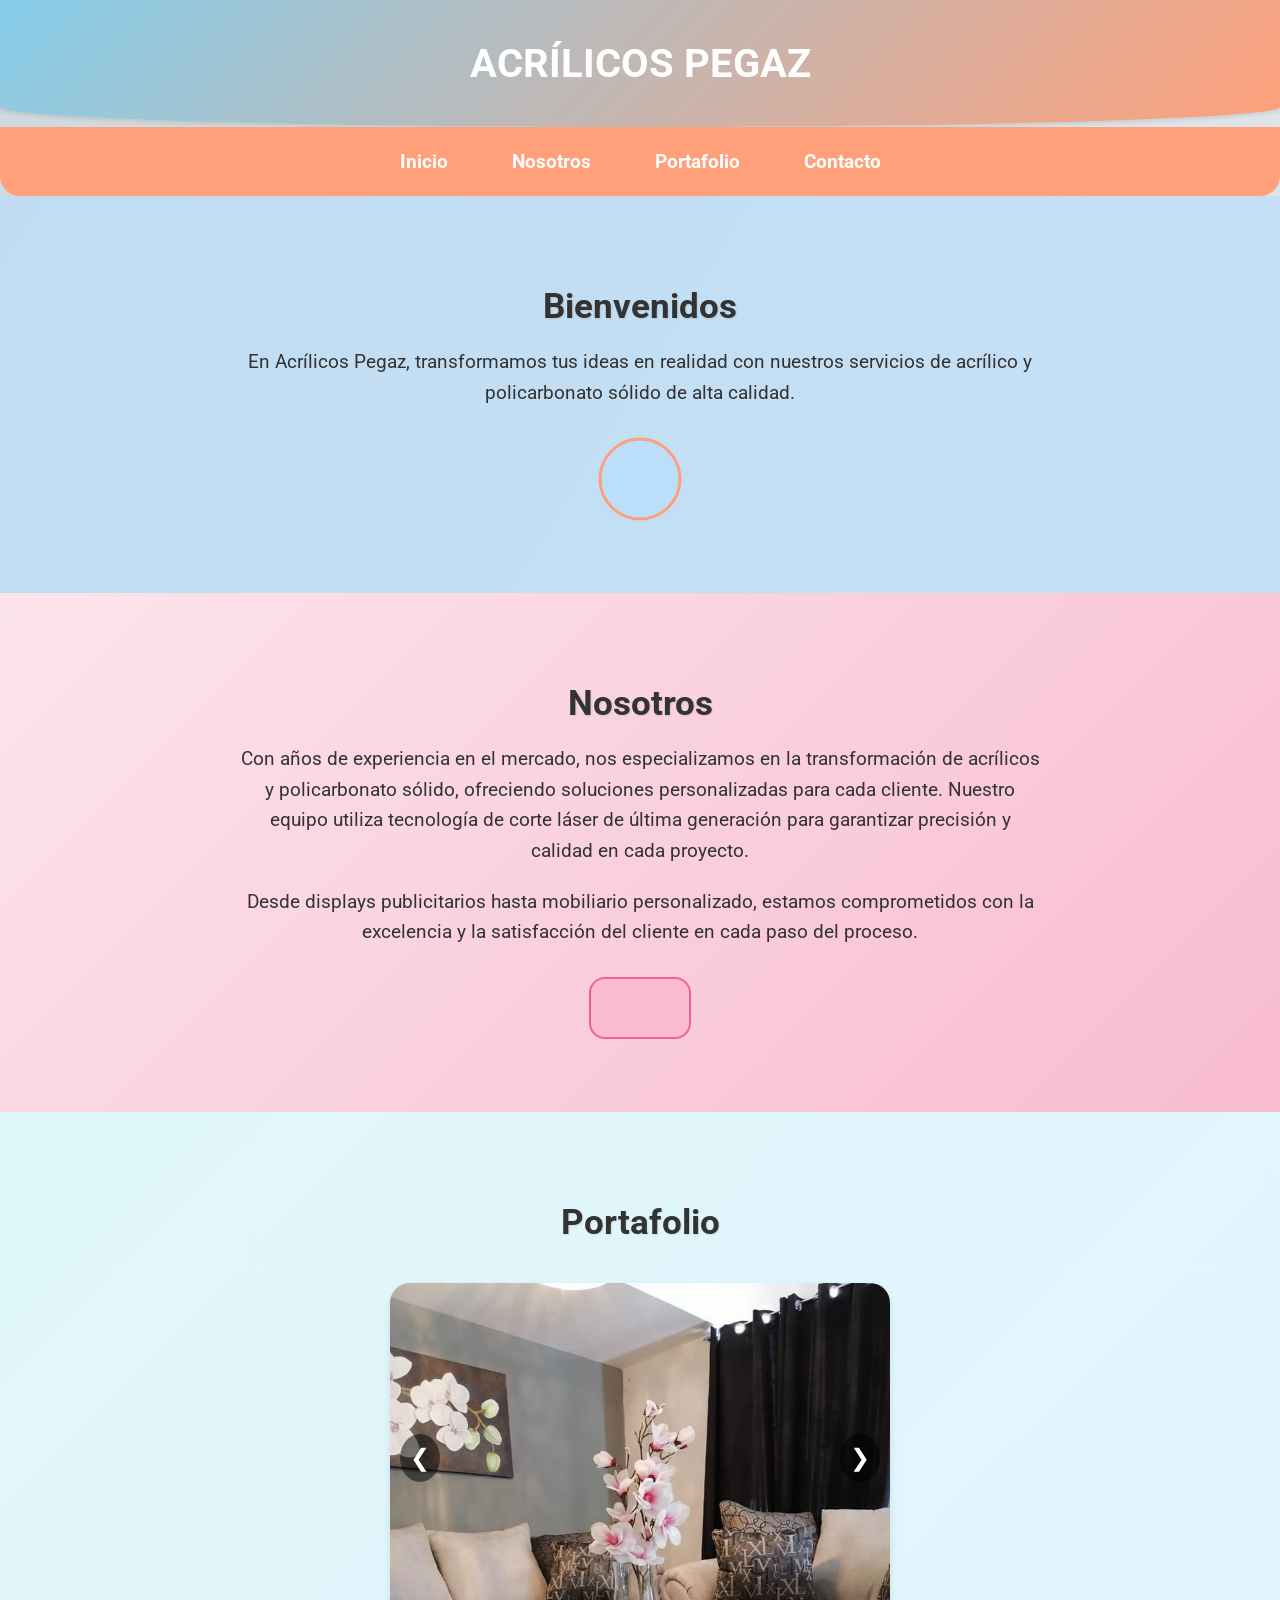
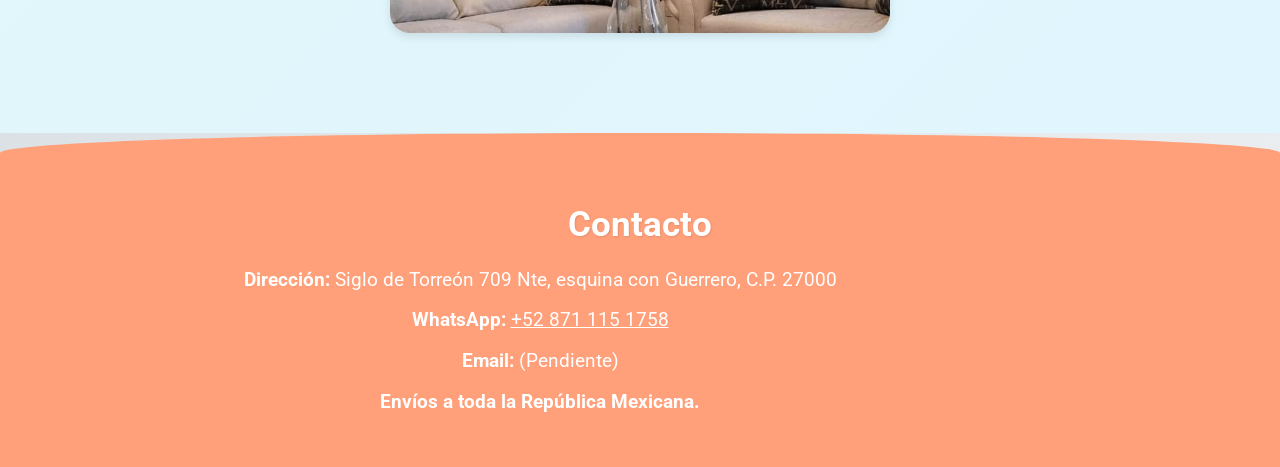
==== index.html @ e383fb86 "index.html" ====
<!DOCTYPE html>
<html lang="es">
<head>
  <meta charset="UTF-8">
  <meta name="viewport" content="width=device-width, initial-scale=1.0">
  <title>Acrílicos Pegaz</title>
  <!-- Google Fonts -->
  <link href="https://fonts.googleapis.com/css2?family=Roboto:wght@400;700&display=swap" rel="stylesheet">
  <style>
    /* Global Styles */
    body {
      font-family: 'Roboto', sans-serif;
      margin: 0;
      padding: 0;
      background: linear-gradient(to bottom right, #cfd8dc, #eceff1);
      color: #333;
    }
    
    .container {
      max-width: 1000px;
      margin: 0 auto;
      padding: 0 20px;
    }
    
    header {
      background: linear-gradient(135deg, #87CEEB, #FFA07A);
      color: #fff;
      text-align: center;
      padding: 40px 20px;
      font-size: 2.5em;
      font-weight: bold;
      text-transform: uppercase;
      border-bottom-left-radius: 50% 20px;
      border-bottom-right-radius: 50% 20px;
      box-shadow: 0 2px 4px rgba(0,0,0,0.1);
    }
    
    nav {
      display: flex;
      justify-content: center;
      background: #FFA07A;
      padding: 15px;
      border-bottom-left-radius: 20px;
      border-bottom-right-radius: 20px;
    }
    
    nav a {
      margin: 0 20px;
      text-decoration: none;
      color: #fff;
      font-size: 1.2em;
      font-weight: bold;
      padding: 8px 12px;
      border-radius: 5px;
      transition: color 0.3s, background-color 0.3s, transform 0.3s;
    }
    
    nav a:hover {
      color: #333;
      background-color: rgba(255,255,255,0.3);
      transform: scale(1.05);
    }
    
    /* Secciones y animaciones de scroll */
    section {
      position: relative;
      padding: 60px 20px;
      text-align: center;
      overflow: hidden;
    }
    
    section h2 {
      font-size: 2.2em;
      margin-bottom: 20px;
      text-shadow: 1px 1px 2px rgba(0,0,0,0.1);
    }
    
    section p {
      font-size: 1.2em;
      line-height: 1.6;
      margin: 0 auto 20px;
      max-width: 800px;
    }
    
    /* Scroll Animation Classes */
    .hidden-section {
      opacity: 0;
      transform: translateY(20px);
    }
    
    .visible-section {
      opacity: 1;
      transform: translateY(0);
      transition: opacity 0.6s ease-out, transform 0.6s ease-out;
    }
    
    /* Parallax effect en la sección Inicio */
    #inicio {
      background: url('parallax-bg.jpg') no-repeat center center;
      background-attachment: fixed;
      background-size: cover;
    }
    
    #inicio::before {
      content: "";
      position: absolute;
      top: 0;
      left: 0;
      right: 0;
      bottom: 0;
      background: rgba(187,222,251,0.7);
      z-index: 0;
    }
    
    #inicio .container {
      position: relative;
      z-index: 1;
    }
    
    /* Fondo para Nosotros */
    #nosotros {
      background: linear-gradient(135deg, #fce4ec, #f8bbd0);
    }
    
    /* Fondo para Portafolio */
    #portafolio {
      background: linear-gradient(135deg, #e0f7fa, #e1f5fe);
    }
    
    /* Carousel Styles */
    .carousel-container {
      position: relative;
      width: 80%;
      max-width: 500px;
      height: 350px;
      margin: 40px auto;
      overflow: hidden;
      border-radius: 20px;
      box-shadow: 0 4px 8px rgba(0, 0, 0, 0.1);
    }
    
    .carousel-slide {
      display: flex;
      transition: transform 0.5s ease-in-out;
    }
    
    .carousel-slide img {
      width: 100%;
      flex: 0 0 100%;
      height: 100%;
      object-fit: contain; /* Se cambia de 'cover' a 'contain' para ver la imagen completa */
      cursor: pointer;
    }
    
    .carousel-btn {
      position: absolute;
      top: 50%;
      transform: translateY(-50%);
      background-color: rgba(0, 0, 0, 0.5);
      color: #fff;
      border: none;
      padding: 10px;
      cursor: pointer;
      border-radius: 50%;
      font-size: 1.5em;
      transition: background-color 0.3s, transform 0.3s;
      z-index: 2;
    }
    
    .carousel-btn.prev {
      left: 10px;
    }
    
    .carousel-btn.next {
      right: 10px;
    }
    
    .carousel-btn:hover {
      background-color: rgba(0, 0, 0, 0.7);
      transform: translateY(-50%) scale(1.1);
    }
    
    /* Contacto */
    .contact-info {
      background: #FFA07A;
      color: #fff;
      padding: 40px 20px;
      border-top-left-radius: 50% 20px;
      border-top-right-radius: 50% 20px;
    }
    
    .contact-info p {
      font-size: 1.2em;
      margin: 10px 0;
    }
    
    .contact-info a {
      color: #fff;
      text-decoration: underline;
    }
    
    /* Modal para imagen ampliada */
    .modal {
      display: none;
      position: fixed;
      z-index: 1000;
      left: 0;
      top: 0;
      width: 100%;
      height: 100%;
      overflow: auto;
      background-color: rgba(0,0,0,0.8);
      align-items: center;
      justify-content: center;
    }
    
    .modal-content {
      max-width: 90%;
      max-height: 90%;
      box-shadow: 0 4px 8px rgba(0,0,0,0.5);
    }
    
    .modal-close {
      position: absolute;
      top: 30px;
      right: 30px;
      color: #fff;
      font-size: 2em;
      cursor: pointer;
    }
    
    /* Responsive */
    @media (max-width: 768px) {
      header {
        font-size: 2em;
        padding: 30px 10px;
      }
      
      nav a {
        font-size: 1em;
        margin: 0 10px;
      }
      
      section h2 {
        font-size: 1.8em;
      }
      
      section p {
        font-size: 1em;
      }
      
      .carousel-container {
        width: 95%;
        height: 300px;
      }
      
      .carousel-btn {
        font-size: 1.2em;
        padding: 8px;
      }
    }
  </style>
</head>
<body>
  <header>
    Acrílicos Pegaz
  </header>
  <nav>
    <a href="#inicio">Inicio</a>
    <a href="#nosotros">Nosotros</a>
    <a href="#portafolio">Portafolio</a>
    <a href="#contacto">Contacto</a>
  </nav>
  
  <section id="inicio" class="hidden-section">
    <div class="container">
      <h2>Bienvenidos</h2>
      <p>En Acrílicos Pegaz, transformamos tus ideas en realidad con nuestros servicios de acrílico y policarbonato sólido de alta calidad.</p>
      <!-- Figura decorativa -->
      <svg width="100" height="100">
        <circle cx="50" cy="50" r="40" stroke="#FFA07A" stroke-width="3" fill="#bbdefb" />
      </svg>
    </div>
  </section>
  
  <section id="nosotros" class="hidden-section">
    <div class="container">
      <h2>Nosotros</h2>
      <p>Con años de experiencia en el mercado, nos especializamos en la transformación de acrílicos y policarbonato sólido, ofreciendo soluciones personalizadas para cada cliente. Nuestro equipo utiliza tecnología de corte láser de última generación para garantizar precisión y calidad en cada proyecto.</p>
      <p>Desde displays publicitarios hasta mobiliario personalizado, estamos comprometidos con la excelencia y la satisfacción del cliente en cada paso del proceso.</p>
      <!-- Figura decorativa -->
      <svg width="120" height="80">
        <rect x="10" y="10" width="100" height="60" rx="15" ry="15" fill="#f8bbd0" stroke="#f06292" stroke-width="2" />
      </svg>
    </div>
  </section>
  
  <section id="portafolio" class="hidden-section">
    <div class="container">
      <h2>Portafolio</h2>
      <div class="carousel-container">
        <div class="carousel-slide">
          <img src="producto1.jpg" alt="Producto 1">
          <img src="producto2.jpg" alt="Producto 2">
          <img src="producto3.jpg" alt="Producto 3">
          <img src="producto4.jpg" alt="Producto 4">
          <img src="producto5.jpg" alt="Producto 5">
          <img src="producto6.jpg" alt="Producto 6">
          <img src="producto7.jpg" alt="Producto 7">
          <img src="producto8.jpg" alt="Producto 8">
          <img src="producto9.jpg" alt="Producto 9">
          <img src="producto10.jpg" alt="Producto 10">
          <img src="producto11.jpg" alt="Producto 11">
        </div>
        <button class="carousel-btn prev" onclick="moveSlide(-1)">&#10094;</button>
        <button class="carousel-btn next" onclick="moveSlide(1)">&#10095;</button>
      </div>
    </div>
  </section>
  
  <!-- Sección de Contacto modificada para mostrarse de inmediato -->
  <section id="contacto" class="contact-info visible-section">
    <div class="container">
      <h2>Contacto</h2>
      <p><strong>Dirección:</strong> Siglo de Torreón 709 Nte, esquina con Guerrero, C.P. 27000</p>
      <p><strong>WhatsApp:</strong> <a href="https://wa.me/528711151758" target="_blank">+52 871 115 1758</a></p>
      <p><strong>Email:</strong> (Pendiente)</p>
      <p><strong>Envíos a toda la República Mexicana.</strong></p>
    </div>
  </section>
  
  <!-- Modal para imagen ampliada -->
  <div id="imageModal" class="modal">
    <span class="modal-close" onclick="closeModal()">&times;</span>
    <img class="modal-content" id="modalImg" src="" alt="">
  </div>
  
  <script>
    /* Carousel functionality */
    let slideIndex = 0;
    const slidesContainer = document.querySelector('.carousel-slide');
    const slides = document.querySelectorAll('.carousel-slide img');
    const totalSlides = slides.length;
    
    function moveSlide(step) {
      slideIndex = (slideIndex + step + totalSlides) % totalSlides;
      slidesContainer.style.transform = `translateX(-${slideIndex * 100}%)`;
    }
    
    /* Modal functionality para ampliar imágenes */
    const modal = document.getElementById('imageModal');
    const modalImg = document.getElementById('modalImg');
    
    slides.forEach(img => {
      img.addEventListener('click', () => {
        modal.style.display = 'flex';
        modalImg.src = img.src;
        modalImg.alt = img.alt;
      });
    });
    
    function closeModal() {
      modal.style.display = 'none';
    }
    
    /* Scroll animations usando IntersectionObserver */
    const sections = document.querySelectorAll('section');
    const observer = new IntersectionObserver(entries => {
      entries.forEach(entry => {
        if(entry.isIntersecting) {
          entry.target.classList.add('visible-section');
          entry.target.classList.remove('hidden-section');
        }
      });
    }, { threshold: 0.2 });
    
    sections.forEach(section => {
      observer.observe(section);
    });
  </script>
</body>
</html>
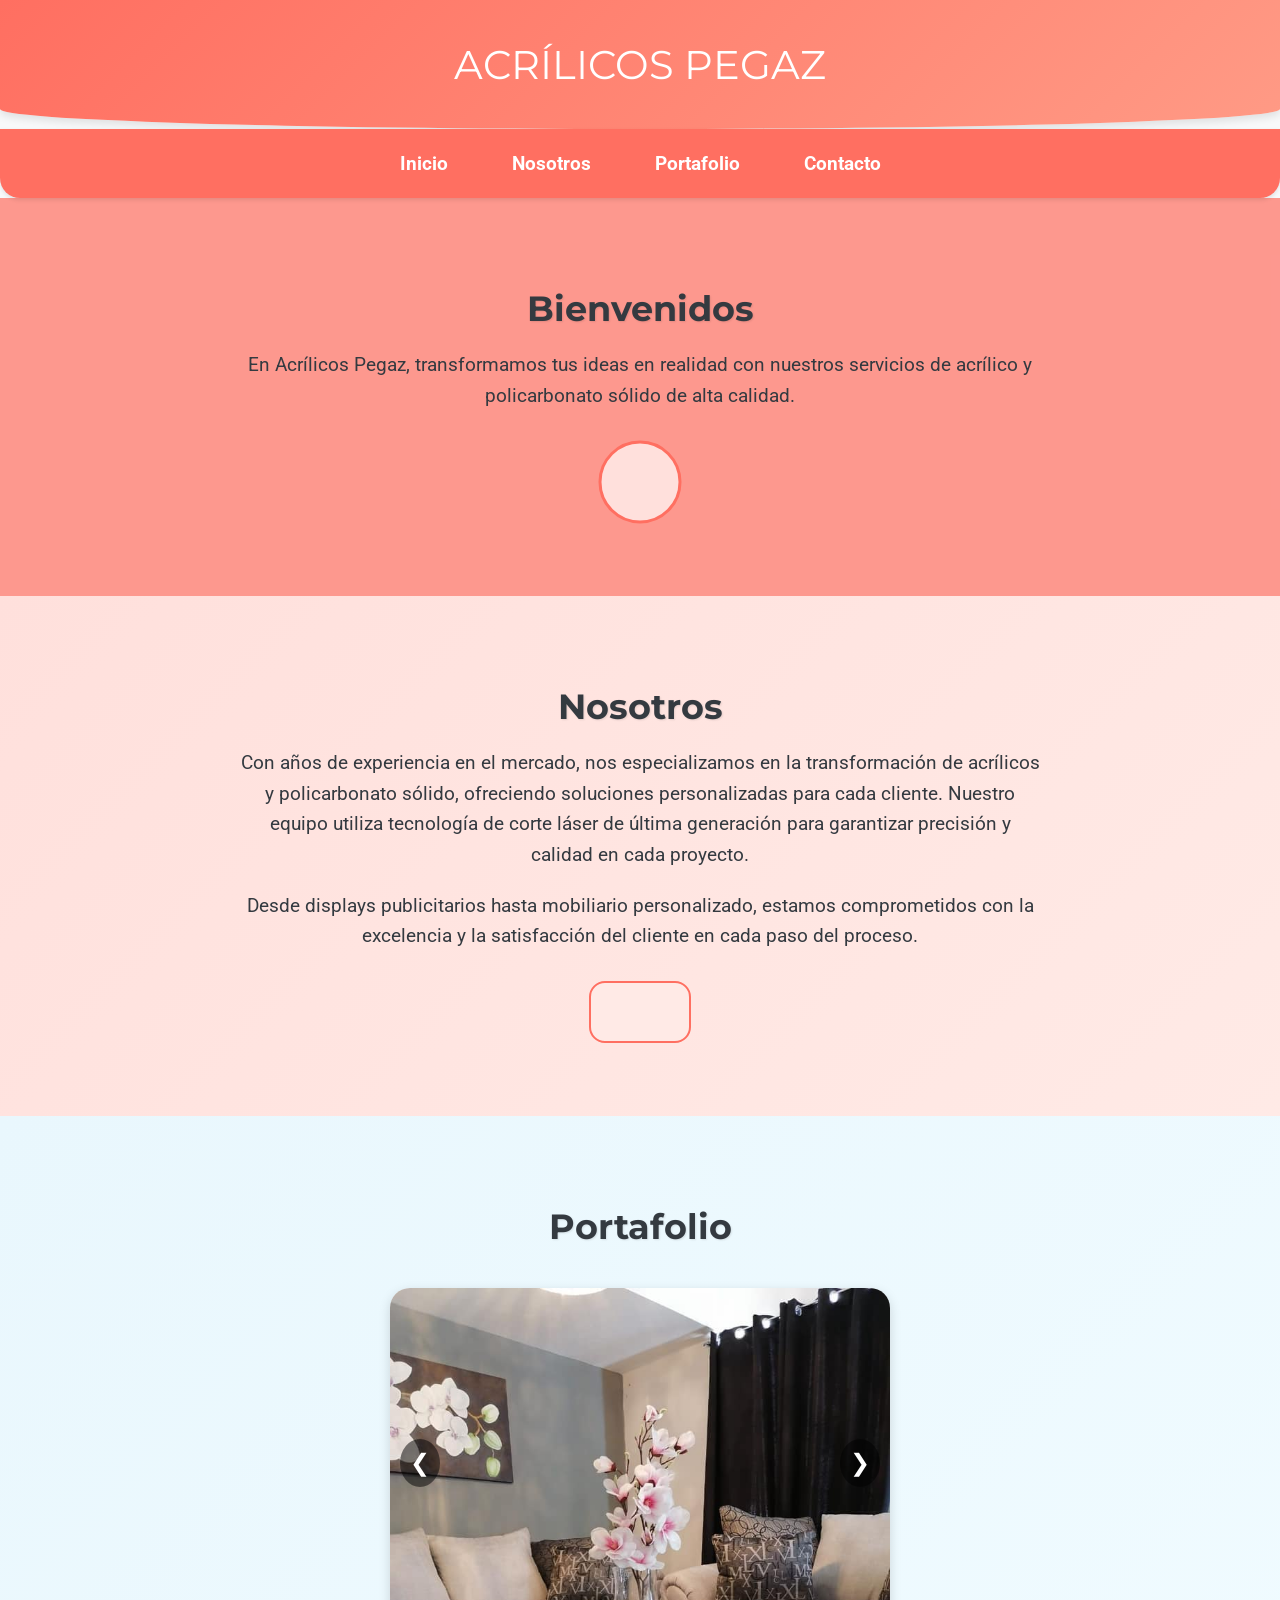
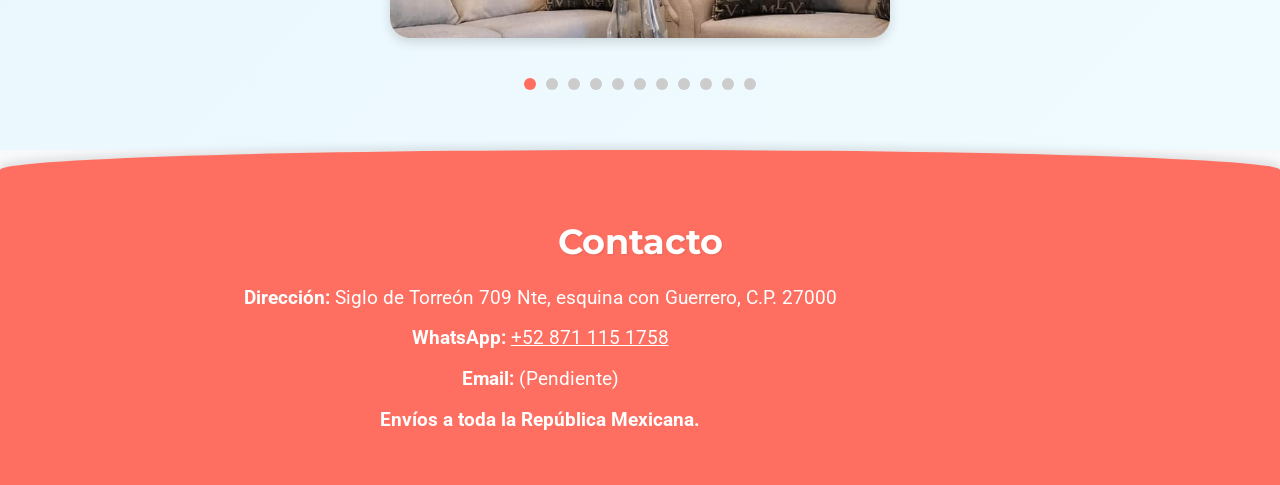
==== commit babe02bb: "index.html" ====
--- a/index.html
+++ b/index.html
@@ -5,15 +5,20 @@
   <meta name="viewport" content="width=device-width, initial-scale=1.0">
   <title>Acrílicos Pegaz</title>
   <!-- Google Fonts -->
-  <link href="https://fonts.googleapis.com/css2?family=Roboto:wght@400;700&display=swap" rel="stylesheet">
+  <link href="https://fonts.googleapis.com/css2?family=Montserrat:wght@700&family=Roboto:wght@400;700&display=swap" rel="stylesheet">
   <style>
-    /* Global Styles */
+    /* Paleta de Colores:
+       - Fondo: #f8f9fa
+       - Primario (textos y acentos): #343a40
+       - Secundario: #6c757d
+       - Acento: #ff6f61 */
     body {
       font-family: 'Roboto', sans-serif;
       margin: 0;
       padding: 0;
-      background: linear-gradient(to bottom right, #cfd8dc, #eceff1);
-      color: #333;
+      background: #f8f9fa;
+      color: #343a40;
+      transition: background 0.3s ease;
     }
     
     .container {
@@ -23,25 +28,34 @@
     }
     
     header {
-      background: linear-gradient(135deg, #87CEEB, #FFA07A);
+      background: linear-gradient(135deg, #ff6f61, #ff9a85);
       color: #fff;
       text-align: center;
       padding: 40px 20px;
+      font-family: 'Montserrat', sans-serif;
       font-size: 2.5em;
-      font-weight: bold;
       text-transform: uppercase;
       border-bottom-left-radius: 50% 20px;
       border-bottom-right-radius: 50% 20px;
-      box-shadow: 0 2px 4px rgba(0,0,0,0.1);
+      box-shadow: 0 4px 8px rgba(0,0,0,0.1);
+      transition: box-shadow 0.3s ease;
+    }
+    
+    header:hover {
+      box-shadow: 0 6px 12px rgba(0,0,0,0.15);
     }
     
     nav {
+      position: sticky;
+      top: 0;
+      z-index: 100;
       display: flex;
       justify-content: center;
-      background: #FFA07A;
+      background: #ff6f61;
       padding: 15px;
       border-bottom-left-radius: 20px;
       border-bottom-right-radius: 20px;
+      box-shadow: 0 2px 4px rgba(0,0,0,0.1);
     }
     
     nav a {
@@ -52,12 +66,11 @@
       font-weight: bold;
       padding: 8px 12px;
       border-radius: 5px;
-      transition: color 0.3s, background-color 0.3s, transform 0.3s;
+      transition: background-color 0.3s, transform 0.3s;
     }
     
     nav a:hover {
-      color: #333;
-      background-color: rgba(255,255,255,0.3);
+      background-color: rgba(255, 255, 255, 0.3);
       transform: scale(1.05);
     }
     
@@ -70,6 +83,7 @@
     }
     
     section h2 {
+      font-family: 'Montserrat', sans-serif;
       font-size: 2.2em;
       margin-bottom: 20px;
       text-shadow: 1px 1px 2px rgba(0,0,0,0.1);
@@ -82,7 +96,7 @@
       max-width: 800px;
     }
     
-    /* Scroll Animation Classes */
+    /* Animación de scroll */
     .hidden-section {
       opacity: 0;
       transform: translateY(20px);
@@ -94,11 +108,12 @@
       transition: opacity 0.6s ease-out, transform 0.6s ease-out;
     }
     
-    /* Parallax effect en la sección Inicio */
+    /* Parallax en la sección Inicio */
     #inicio {
       background: url('parallax-bg.jpg') no-repeat center center;
       background-attachment: fixed;
       background-size: cover;
+      position: relative;
     }
     
     #inicio::before {
@@ -108,7 +123,7 @@
       left: 0;
       right: 0;
       bottom: 0;
-      background: rgba(187,222,251,0.7);
+      background: rgba(255,111,97,0.7);
       z-index: 0;
     }
     
@@ -119,12 +134,12 @@
     
     /* Fondo para Nosotros */
     #nosotros {
-      background: linear-gradient(135deg, #fce4ec, #f8bbd0);
+      background: linear-gradient(135deg, #ffe0dc, #ffeae6);
     }
     
     /* Fondo para Portafolio */
     #portafolio {
-      background: linear-gradient(135deg, #e0f7fa, #e1f5fe);
+      background: linear-gradient(135deg, #e9f7fd, #f0fbff);
     }
     
     /* Carousel Styles */
@@ -136,7 +151,8 @@
       margin: 40px auto;
       overflow: hidden;
       border-radius: 20px;
-      box-shadow: 0 4px 8px rgba(0, 0, 0, 0.1);
+      box-shadow: 0 4px 12px rgba(0,0,0,0.15);
+      background: #fff;
     }
     
     .carousel-slide {
@@ -148,8 +164,13 @@
       width: 100%;
       flex: 0 0 100%;
       height: 100%;
-      object-fit: contain; /* Se cambia de 'cover' a 'contain' para ver la imagen completa */
+      object-fit: contain;
       cursor: pointer;
+      transition: transform 0.3s ease;
+    }
+    
+    .carousel-slide img:hover {
+      transform: scale(1.03);
     }
     
     .carousel-btn {
@@ -180,13 +201,36 @@
       transform: translateY(-50%) scale(1.1);
     }
     
+    /* Indicadores del carrusel */
+    .carousel-indicators {
+      display: flex;
+      justify-content: center;
+      margin-top: 10px;
+    }
+    
+    .carousel-indicators span {
+      display: inline-block;
+      width: 12px;
+      height: 12px;
+      margin: 0 5px;
+      background-color: #ccc;
+      border-radius: 50%;
+      cursor: pointer;
+      transition: background-color 0.3s;
+    }
+    
+    .carousel-indicators span.active {
+      background-color: #ff6f61;
+    }
+    
     /* Contacto */
     .contact-info {
-      background: #FFA07A;
+      background: #ff6f61;
       color: #fff;
       padding: 40px 20px;
       border-top-left-radius: 50% 20px;
       border-top-right-radius: 50% 20px;
+      box-shadow: 0 -4px 8px rgba(0,0,0,0.1);
     }
     
     .contact-info p {
@@ -199,7 +243,7 @@
       text-decoration: underline;
     }
     
-    /* Modal para imagen ampliada */
+    /* Modal con efecto */
     .modal {
       display: none;
       position: fixed;
@@ -212,12 +256,25 @@
       background-color: rgba(0,0,0,0.8);
       align-items: center;
       justify-content: center;
+      opacity: 0;
+      transition: opacity 0.3s ease;
+    }
+    
+    .modal.show {
+      display: flex;
+      opacity: 1;
     }
     
     .modal-content {
       max-width: 90%;
       max-height: 90%;
-      box-shadow: 0 4px 8px rgba(0,0,0,0.5);
+      box-shadow: 0 4px 12px rgba(0,0,0,0.5);
+      transition: transform 0.3s ease;
+      transform: scale(0.95);
+    }
+    
+    .modal.show .modal-content {
+      transform: scale(1);
     }
     
     .modal-close {
@@ -278,7 +335,7 @@
       <p>En Acrílicos Pegaz, transformamos tus ideas en realidad con nuestros servicios de acrílico y policarbonato sólido de alta calidad.</p>
       <!-- Figura decorativa -->
       <svg width="100" height="100">
-        <circle cx="50" cy="50" r="40" stroke="#FFA07A" stroke-width="3" fill="#bbdefb" />
+        <circle cx="50" cy="50" r="40" stroke="#ff6f61" stroke-width="3" fill="#ffe0dc" />
       </svg>
     </div>
   </section>
@@ -290,7 +347,7 @@
       <p>Desde displays publicitarios hasta mobiliario personalizado, estamos comprometidos con la excelencia y la satisfacción del cliente en cada paso del proceso.</p>
       <!-- Figura decorativa -->
       <svg width="120" height="80">
-        <rect x="10" y="10" width="100" height="60" rx="15" ry="15" fill="#f8bbd0" stroke="#f06292" stroke-width="2" />
+        <rect x="10" y="10" width="100" height="60" rx="15" ry="15" fill="#ffeae6" stroke="#ff6f61" stroke-width="2" />
       </svg>
     </div>
   </section>
@@ -315,10 +372,13 @@
         <button class="carousel-btn prev" onclick="moveSlide(-1)">&#10094;</button>
         <button class="carousel-btn next" onclick="moveSlide(1)">&#10095;</button>
       </div>
+      <!-- Indicadores del carrusel -->
+      <div class="carousel-indicators">
+        <!-- Se generarán dinámicamente -->
+      </div>
     </div>
   </section>
   
-  <!-- Sección de Contacto modificada para mostrarse de inmediato -->
   <section id="contacto" class="contact-info visible-section">
     <div class="container">
       <h2>Contacto</h2>
@@ -329,7 +389,7 @@
     </div>
   </section>
   
-  <!-- Modal para imagen ampliada -->
+  <!-- Modal con efecto para imagen ampliada -->
   <div id="imageModal" class="modal">
     <span class="modal-close" onclick="closeModal()">&times;</span>
     <img class="modal-content" id="modalImg" src="" alt="">
@@ -341,27 +401,63 @@
     const slidesContainer = document.querySelector('.carousel-slide');
     const slides = document.querySelectorAll('.carousel-slide img');
     const totalSlides = slides.length;
+    const indicatorsContainer = document.querySelector('.carousel-indicators');
+    
+    // Genera indicadores según el número de imágenes
+    for (let i = 0; i < totalSlides; i++) {
+      const dot = document.createElement('span');
+      dot.addEventListener('click', () => goToSlide(i));
+      indicatorsContainer.appendChild(dot);
+    }
+    
+    const dots = document.querySelectorAll('.carousel-indicators span');
+    
+    function updateIndicators() {
+      dots.forEach((dot, index) => {
+        dot.classList.toggle('active', index === slideIndex);
+      });
+    }
     
     function moveSlide(step) {
       slideIndex = (slideIndex + step + totalSlides) % totalSlides;
       slidesContainer.style.transform = `translateX(-${slideIndex * 100}%)`;
-    }
-    
-    /* Modal functionality para ampliar imágenes */
+      updateIndicators();
+    }
+    
+    function goToSlide(index) {
+      slideIndex = index;
+      slidesContainer.style.transform = `translateX(-${slideIndex * 100}%)`;
+      updateIndicators();
+    }
+    
+    updateIndicators();
+    
+    /* Modal functionality para ampliar imágenes con efecto */
     const modal = document.getElementById('imageModal');
     const modalImg = document.getElementById('modalImg');
     
     slides.forEach(img => {
       img.addEventListener('click', () => {
-        modal.style.display = 'flex';
         modalImg.src = img.src;
         modalImg.alt = img.alt;
+        modal.classList.add('show');
       });
     });
     
     function closeModal() {
-      modal.style.display = 'none';
-    }
+      modal.classList.remove('show');
+      // Opcional: esperar la transición para ocultar completamente
+      setTimeout(() => {
+        modal.style.display = 'none';
+      }, 300);
+    }
+    
+    // Para reiniciar display cuando se muestre el modal
+    modal.addEventListener('transitionstart', () => {
+      if(modal.classList.contains('show')){
+        modal.style.display = 'flex';
+      }
+    });
     
     /* Scroll animations usando IntersectionObserver */
     const sections = document.querySelectorAll('section');
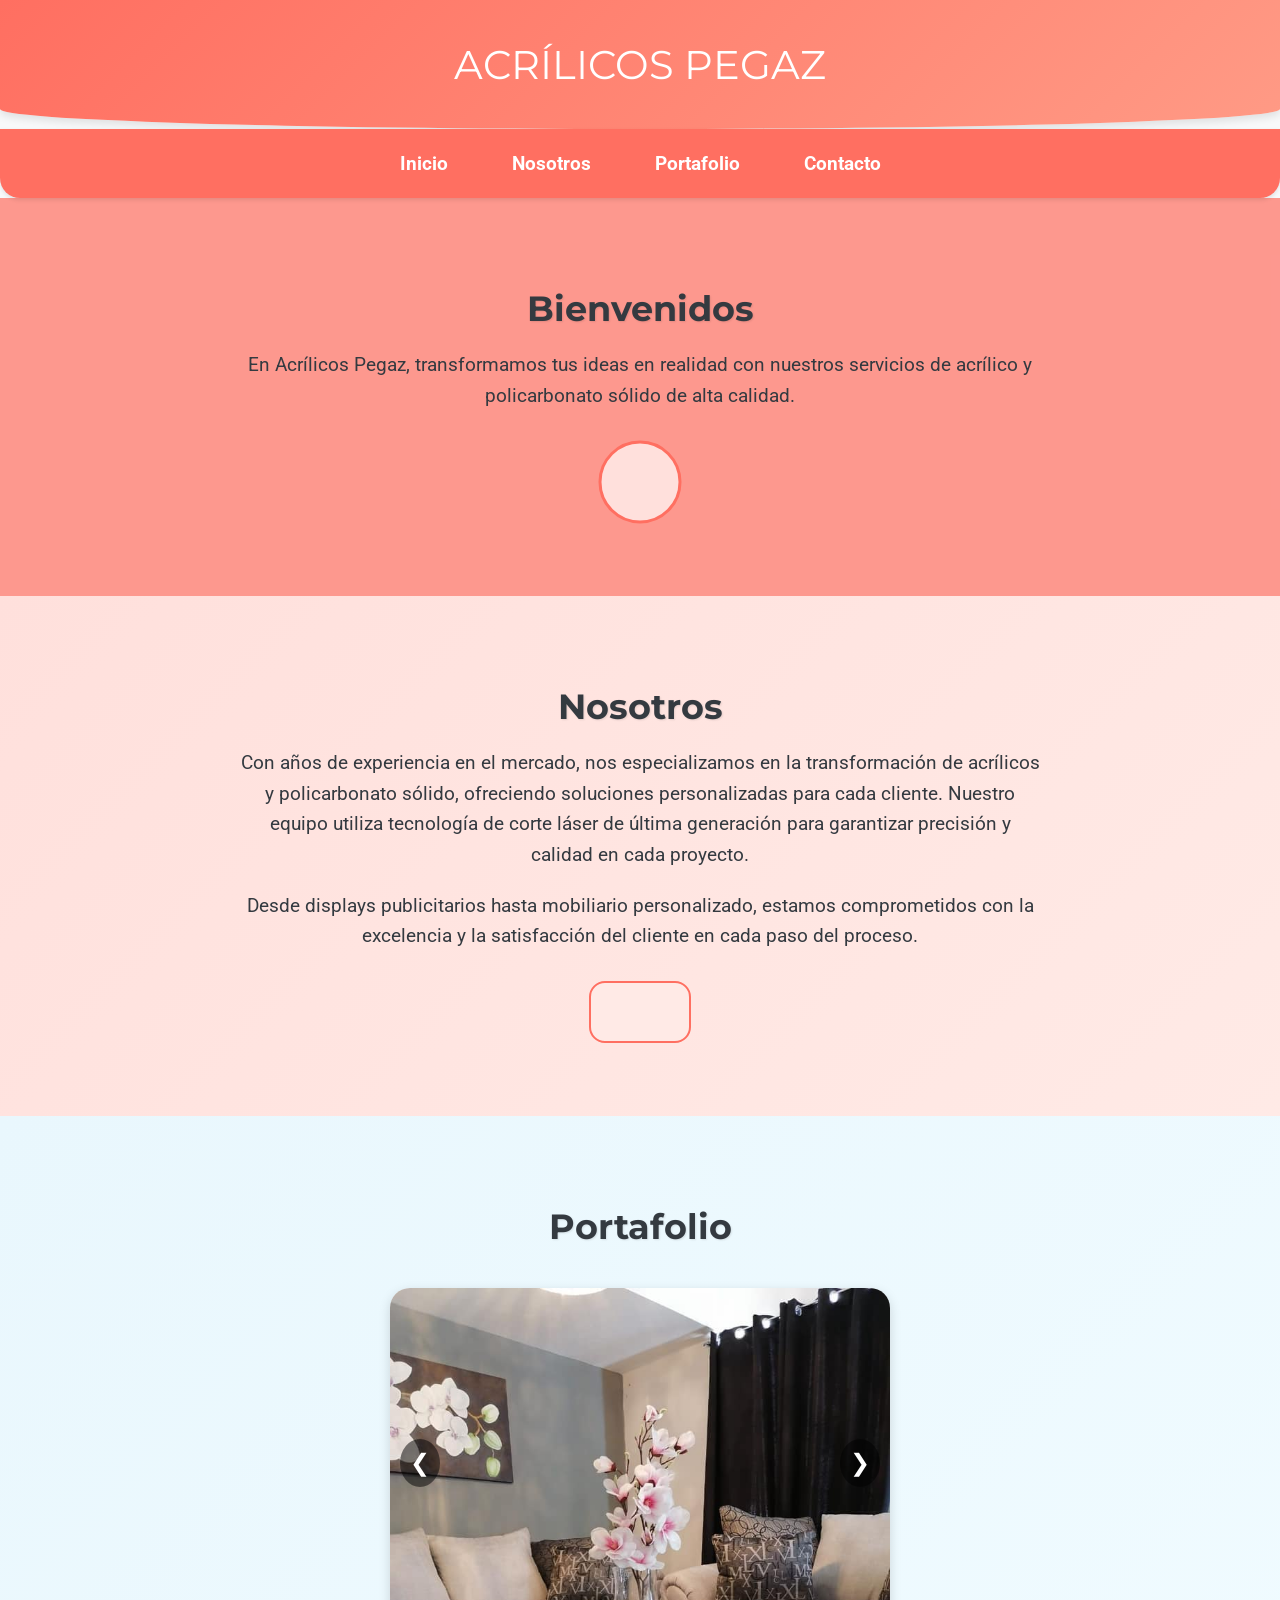
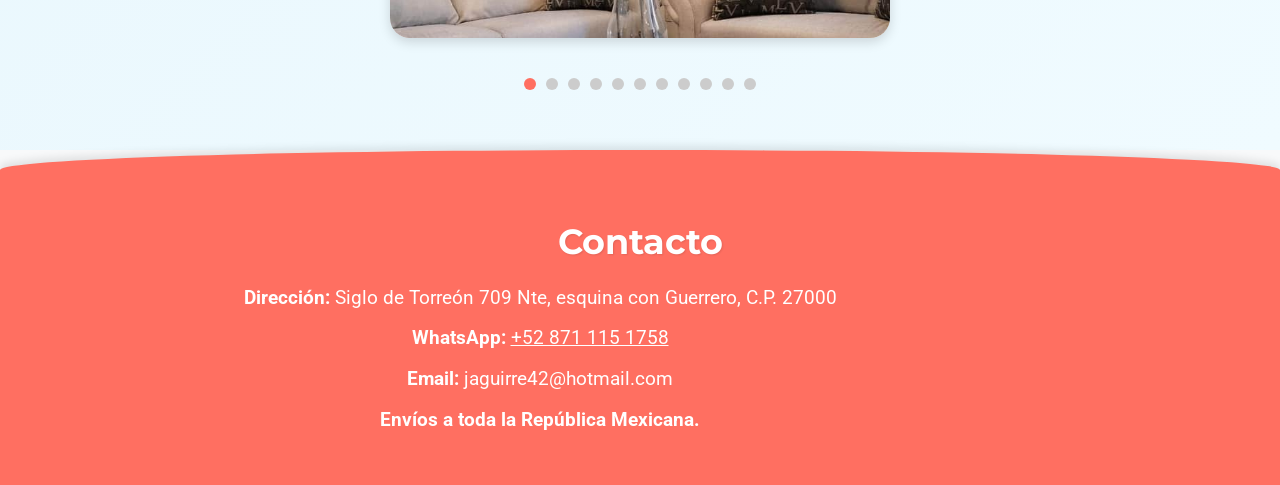
==== commit 80f1ecac: "index.html" ====
--- a/index.html
+++ b/index.html
@@ -384,7 +384,7 @@
       <h2>Contacto</h2>
       <p><strong>Dirección:</strong> Siglo de Torreón 709 Nte, esquina con Guerrero, C.P. 27000</p>
       <p><strong>WhatsApp:</strong> <a href="https://wa.me/528711151758" target="_blank">+52 871 115 1758</a></p>
-      <p><strong>Email:</strong> (Pendiente)</p>
+      <p><strong>Email:</strong> jaguirre42@hotmail.com</p>
       <p><strong>Envíos a toda la República Mexicana.</strong></p>
     </div>
   </section>
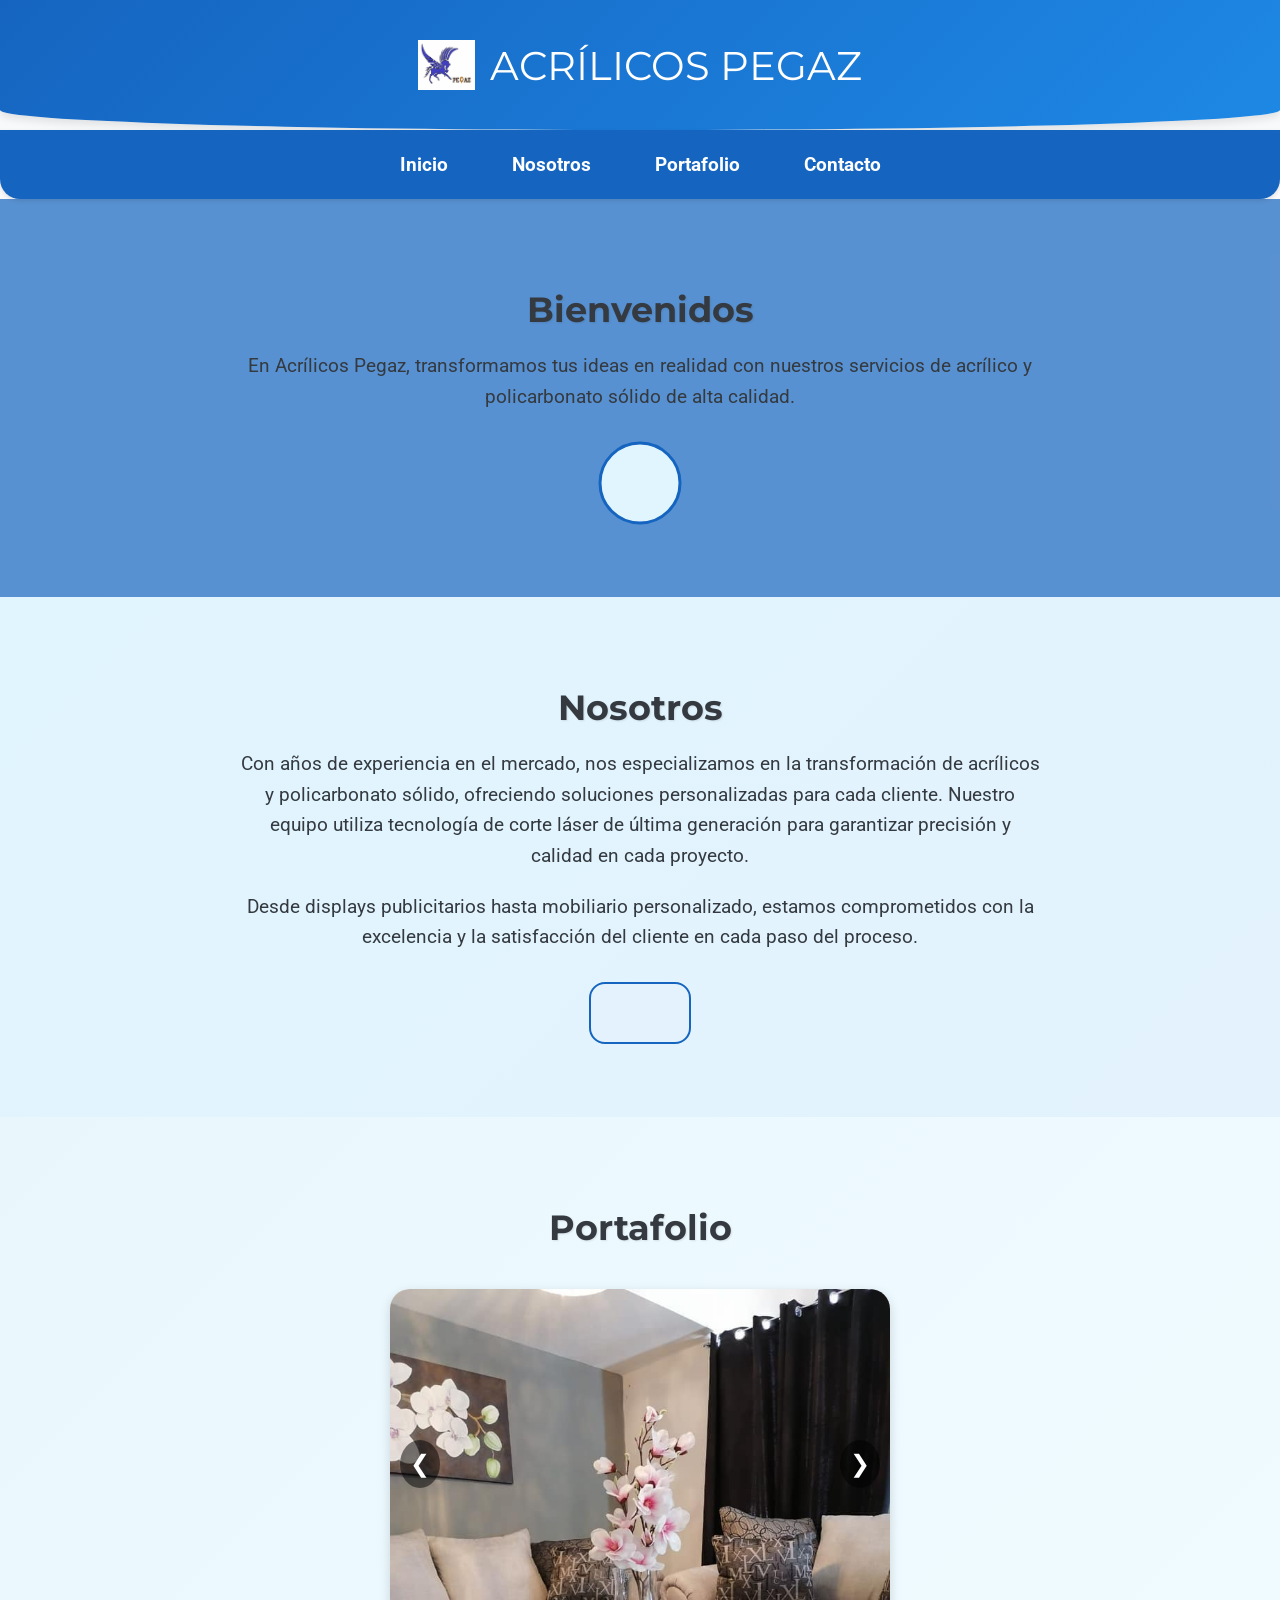
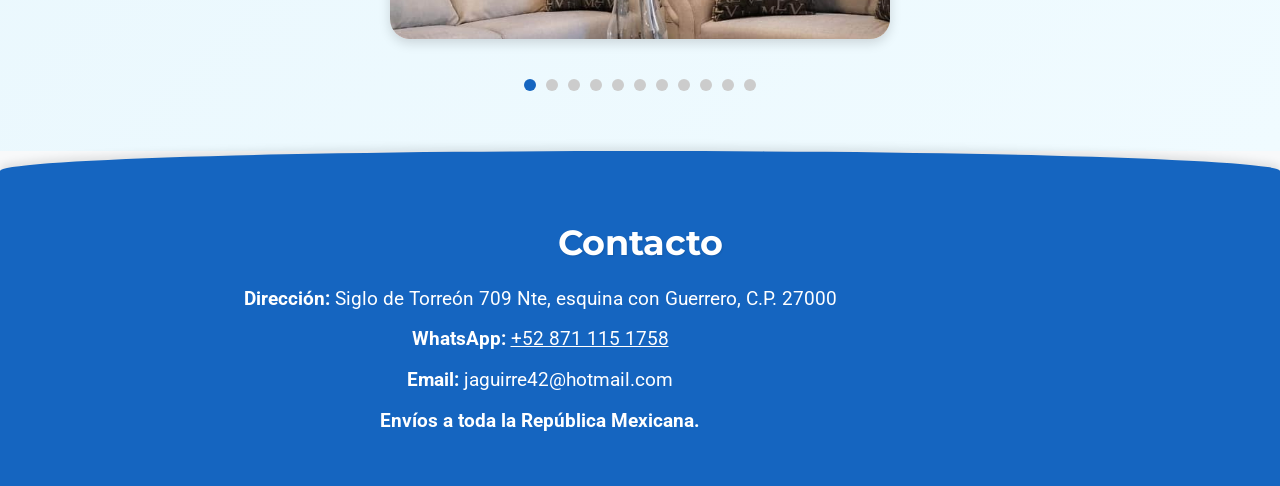
==== commit 05c69bb1: "index.html" ====
--- a/index.html
+++ b/index.html
@@ -7,11 +7,11 @@
   <!-- Google Fonts -->
   <link href="https://fonts.googleapis.com/css2?family=Montserrat:wght@700&family=Roboto:wght@400;700&display=swap" rel="stylesheet">
   <style>
-    /* Paleta de Colores:
+    /* Paleta de Colores (Tonos azules):
        - Fondo: #f8f9fa
        - Primario (textos y acentos): #343a40
        - Secundario: #6c757d
-       - Acento: #ff6f61 */
+       - Acento: Tonos de azul */
     body {
       font-family: 'Roboto', sans-serif;
       margin: 0;
@@ -28,7 +28,10 @@
     }
     
     header {
-      background: linear-gradient(135deg, #ff6f61, #ff9a85);
+      display: flex;
+      align-items: center;
+      justify-content: center;
+      background: linear-gradient(135deg, #1565c0, #1e88e5);
       color: #fff;
       text-align: center;
       padding: 40px 20px;
@@ -45,13 +48,18 @@
       box-shadow: 0 6px 12px rgba(0,0,0,0.15);
     }
     
+    header img {
+      height: 50px;
+      margin-right: 15px;
+    }
+    
     nav {
       position: sticky;
       top: 0;
       z-index: 100;
       display: flex;
       justify-content: center;
-      background: #ff6f61;
+      background: #1565c0;
       padding: 15px;
       border-bottom-left-radius: 20px;
       border-bottom-right-radius: 20px;
@@ -123,7 +131,7 @@
       left: 0;
       right: 0;
       bottom: 0;
-      background: rgba(255,111,97,0.7);
+      background: rgba(21,101,192,0.7);
       z-index: 0;
     }
     
@@ -134,7 +142,7 @@
     
     /* Fondo para Nosotros */
     #nosotros {
-      background: linear-gradient(135deg, #ffe0dc, #ffeae6);
+      background: linear-gradient(135deg, #e1f5fe, #e3f2fd);
     }
     
     /* Fondo para Portafolio */
@@ -220,12 +228,12 @@
     }
     
     .carousel-indicators span.active {
-      background-color: #ff6f61;
+      background-color: #1565c0;
     }
     
     /* Contacto */
     .contact-info {
-      background: #ff6f61;
+      background: #1565c0;
       color: #fff;
       padding: 40px 20px;
       border-top-left-radius: 50% 20px;
@@ -243,7 +251,7 @@
       text-decoration: underline;
     }
     
-    /* Modal con efecto */
+    /* Modal con efecto para imagen ampliada */
     .modal {
       display: none;
       position: fixed;
@@ -320,6 +328,7 @@
 </head>
 <body>
   <header>
+    <img src="logotipo.png" alt="Logotipo Acrílicos Pegaz">
     Acrílicos Pegaz
   </header>
   <nav>
@@ -335,7 +344,7 @@
       <p>En Acrílicos Pegaz, transformamos tus ideas en realidad con nuestros servicios de acrílico y policarbonato sólido de alta calidad.</p>
       <!-- Figura decorativa -->
       <svg width="100" height="100">
-        <circle cx="50" cy="50" r="40" stroke="#ff6f61" stroke-width="3" fill="#ffe0dc" />
+        <circle cx="50" cy="50" r="40" stroke="#1565c0" stroke-width="3" fill="#e1f5fe" />
       </svg>
     </div>
   </section>
@@ -347,7 +356,7 @@
       <p>Desde displays publicitarios hasta mobiliario personalizado, estamos comprometidos con la excelencia y la satisfacción del cliente en cada paso del proceso.</p>
       <!-- Figura decorativa -->
       <svg width="120" height="80">
-        <rect x="10" y="10" width="100" height="60" rx="15" ry="15" fill="#ffeae6" stroke="#ff6f61" stroke-width="2" />
+        <rect x="10" y="10" width="100" height="60" rx="15" ry="15" fill="#e3f2fd" stroke="#1565c0" stroke-width="2" />
       </svg>
     </div>
   </section>
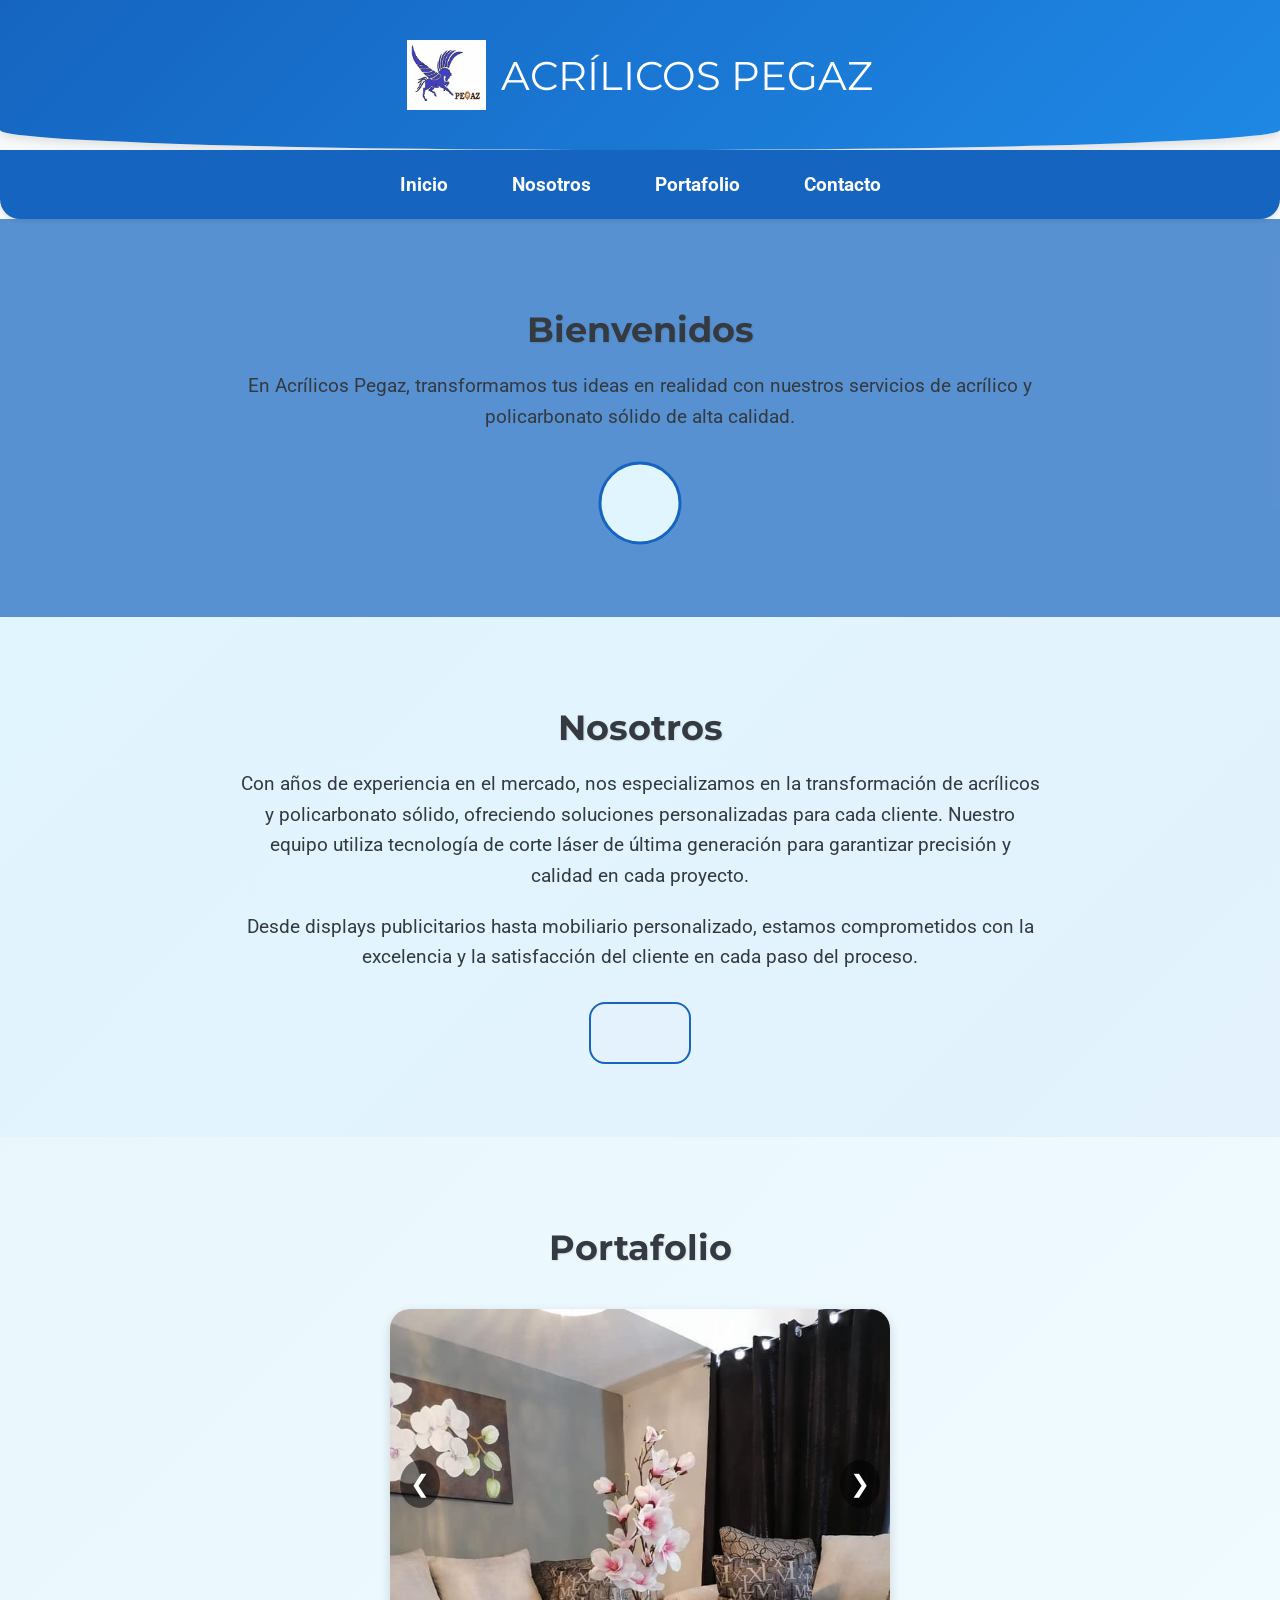
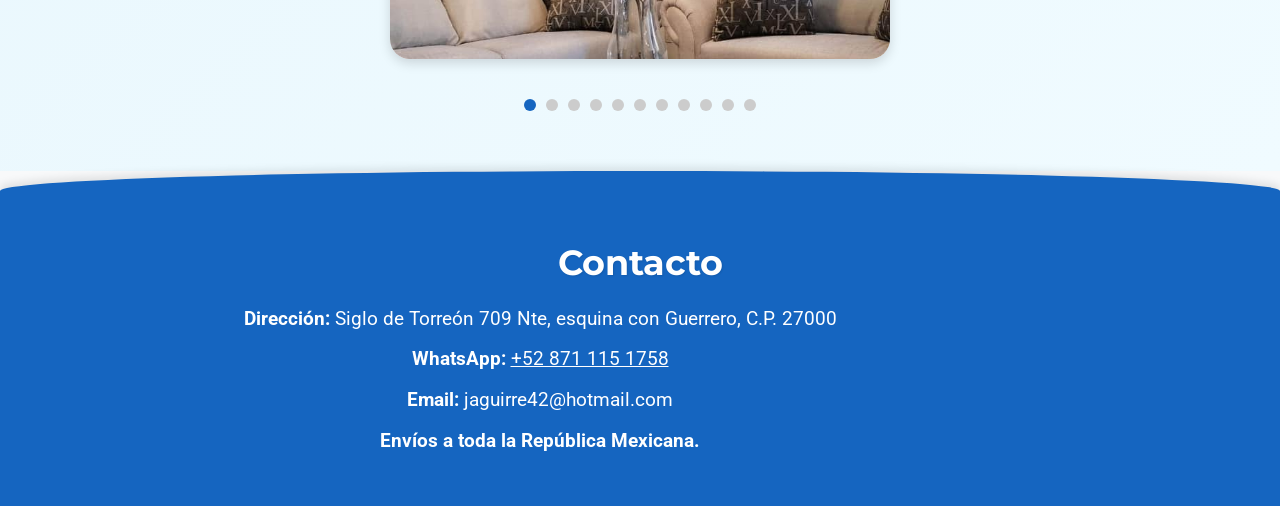
==== commit a892028f: "index.html" ====
--- a/index.html
+++ b/index.html
@@ -49,7 +49,7 @@
     }
     
     header img {
-      height: 50px;
+      height: 70px; /* Logotipo más grande */
       margin-right: 15px;
     }
     
@@ -169,6 +169,7 @@
     }
     
     .carousel-slide img {
+      display: block; /* Para evitar espacios extra en inline-block */
       width: 100%;
       flex: 0 0 100%;
       height: 100%;
@@ -178,7 +179,7 @@
     }
     
     .carousel-slide img:hover {
-      transform: scale(1.03);
+      transform: scale(1.05); /* Zoom ajustado para todas las imágenes */
     }
     
     .carousel-btn {
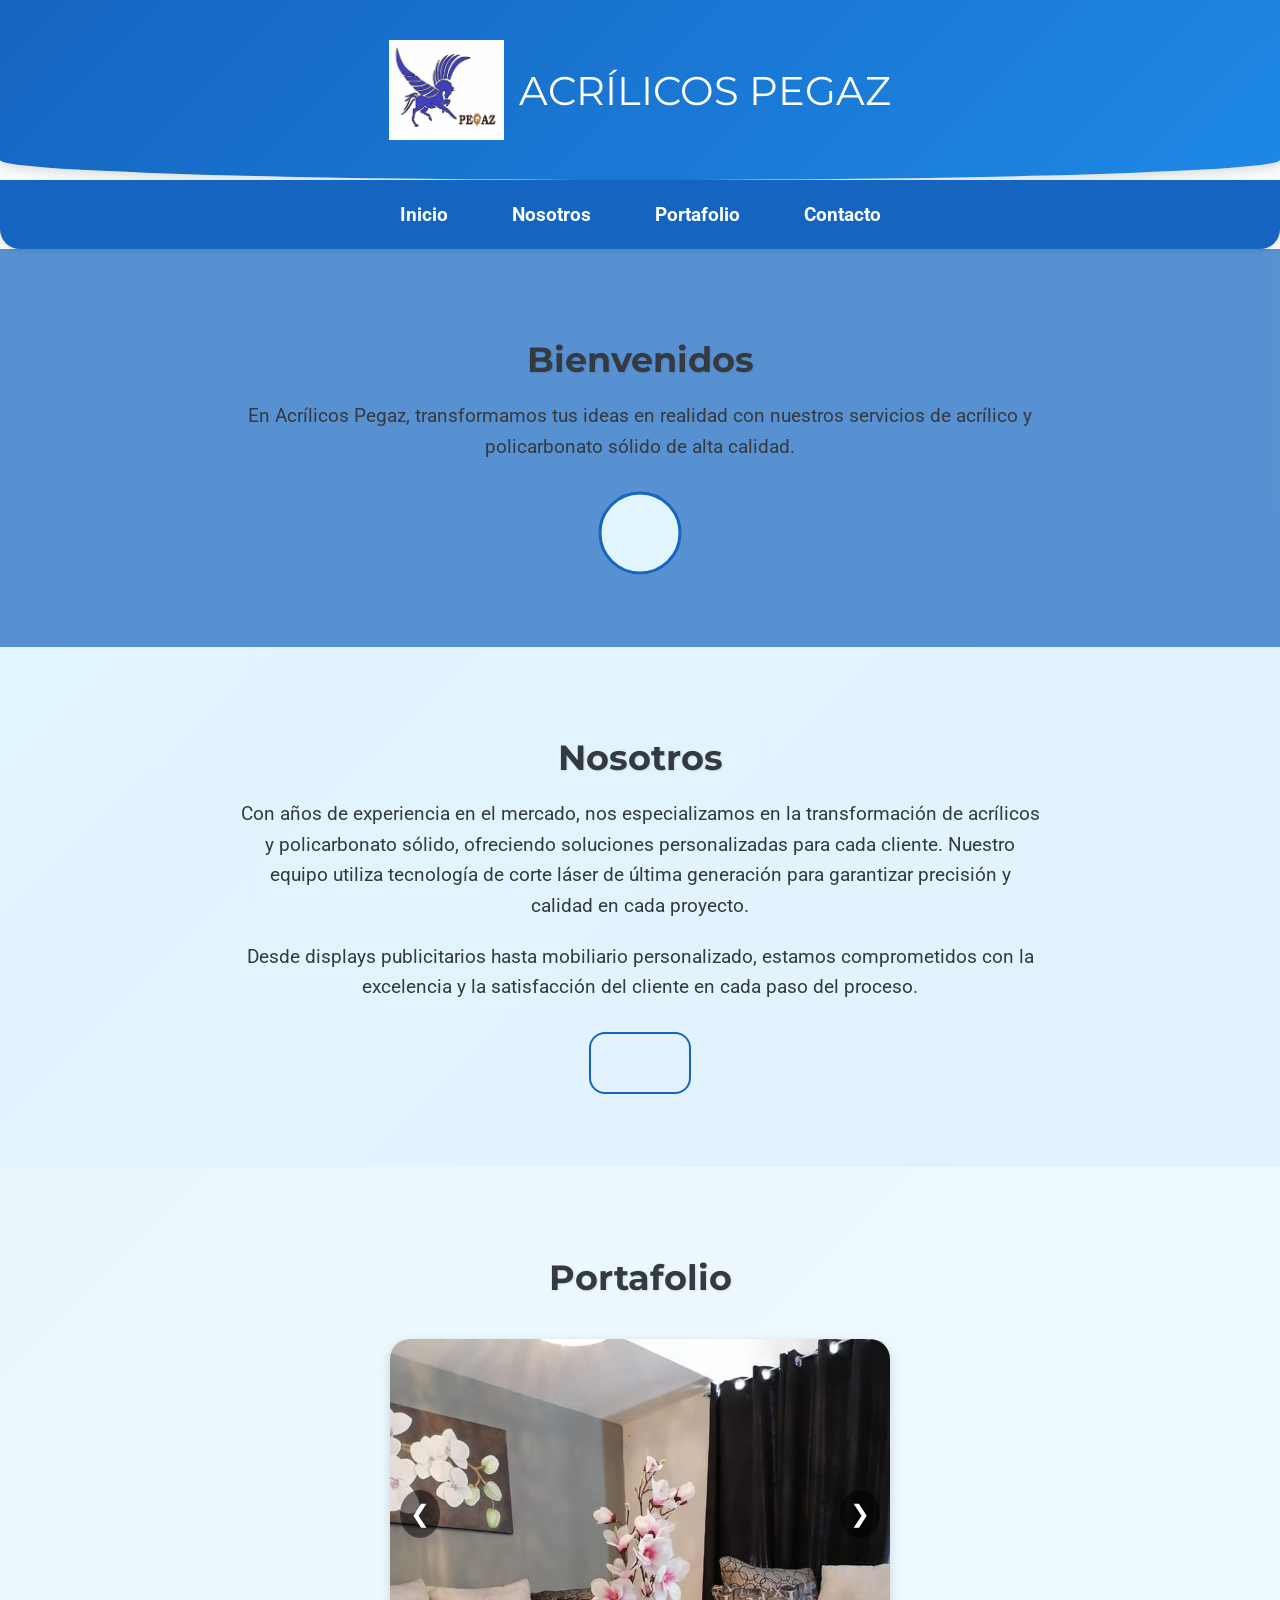
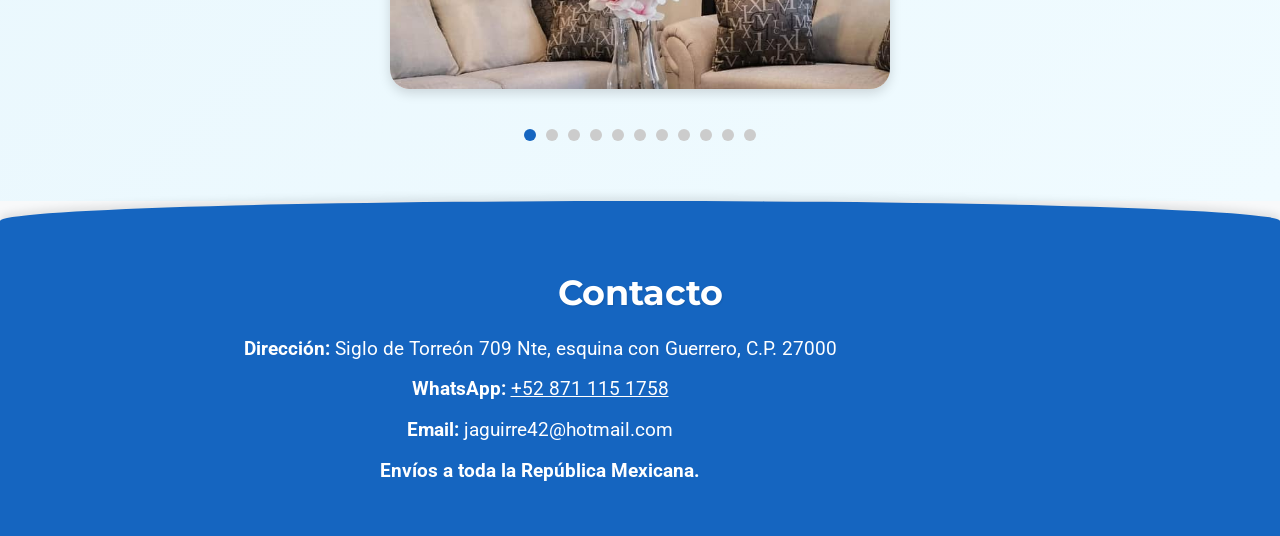
==== commit 1c3240e5: "index.html" ====
--- a/index.html
+++ b/index.html
@@ -49,7 +49,7 @@
     }
     
     header img {
-      height: 70px; /* Logotipo más grande */
+      height: 100px; /* Logotipo más grande */
       margin-right: 15px;
     }
     
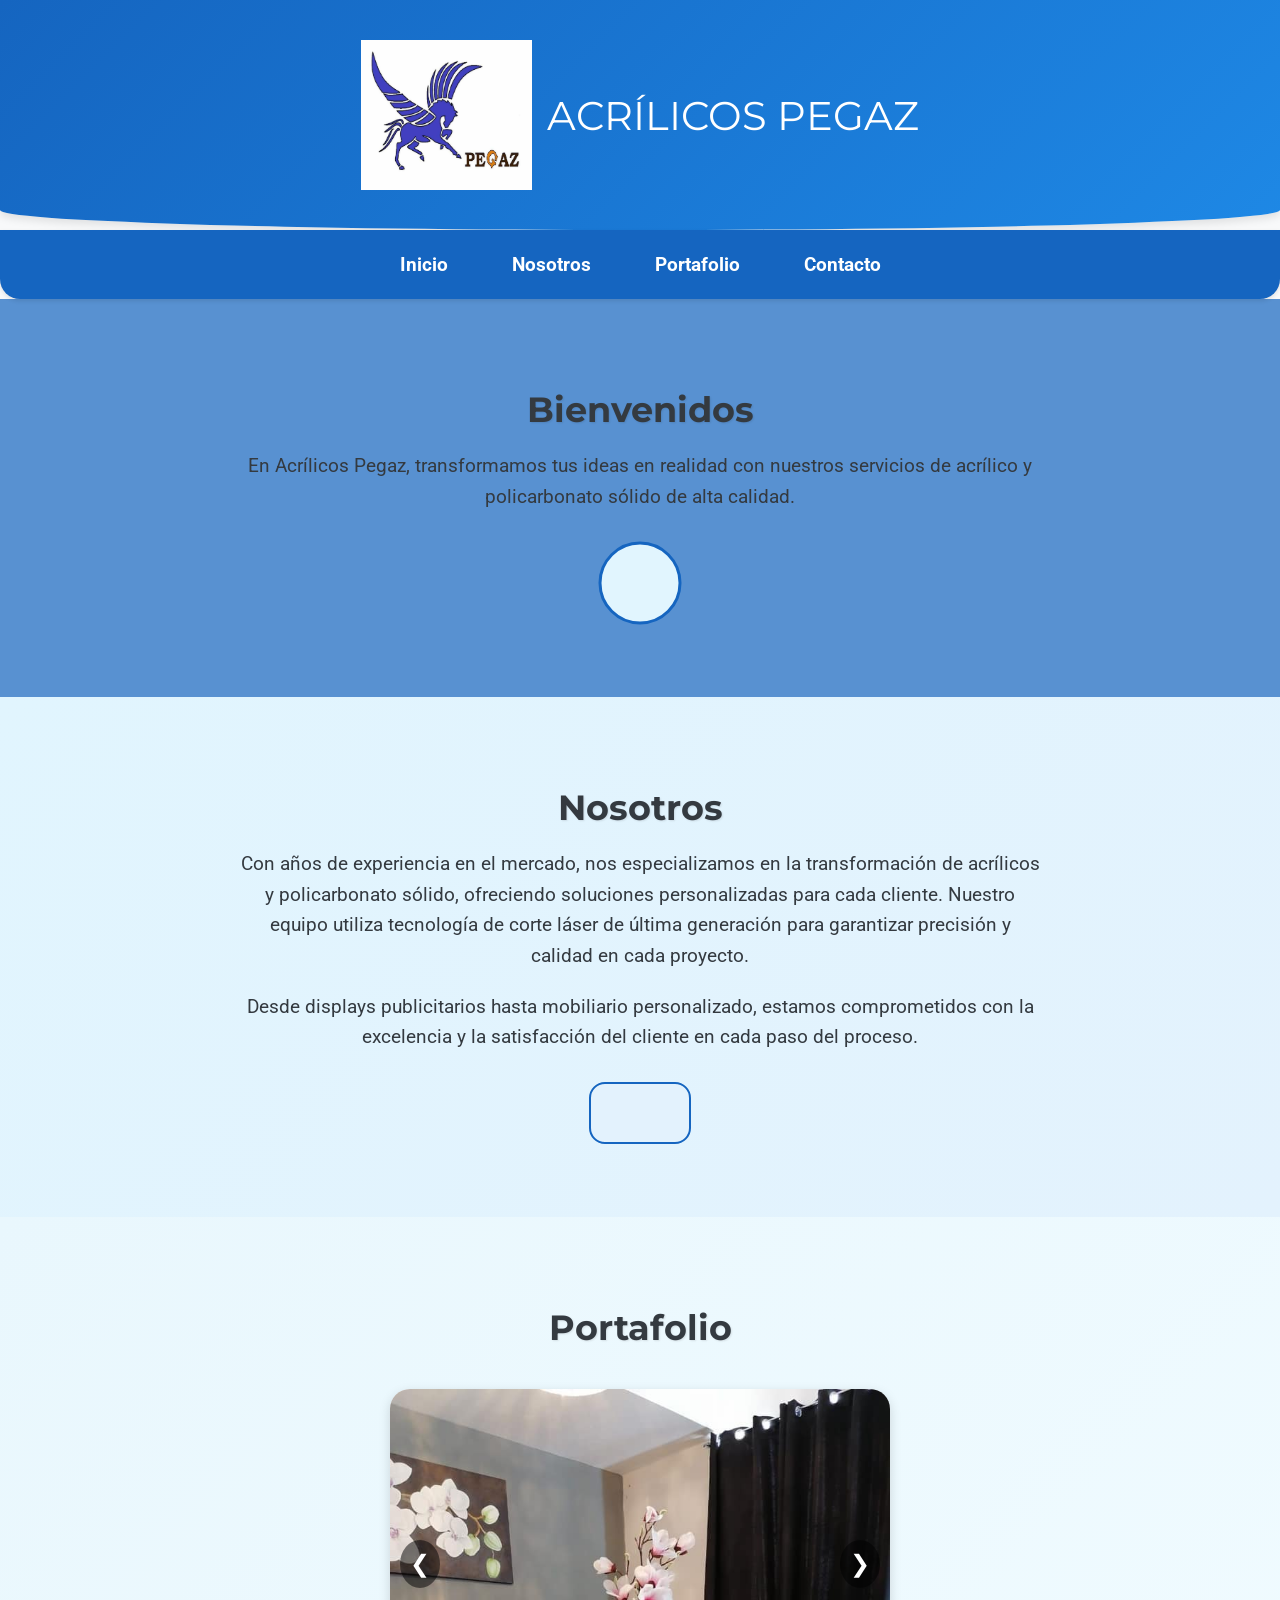
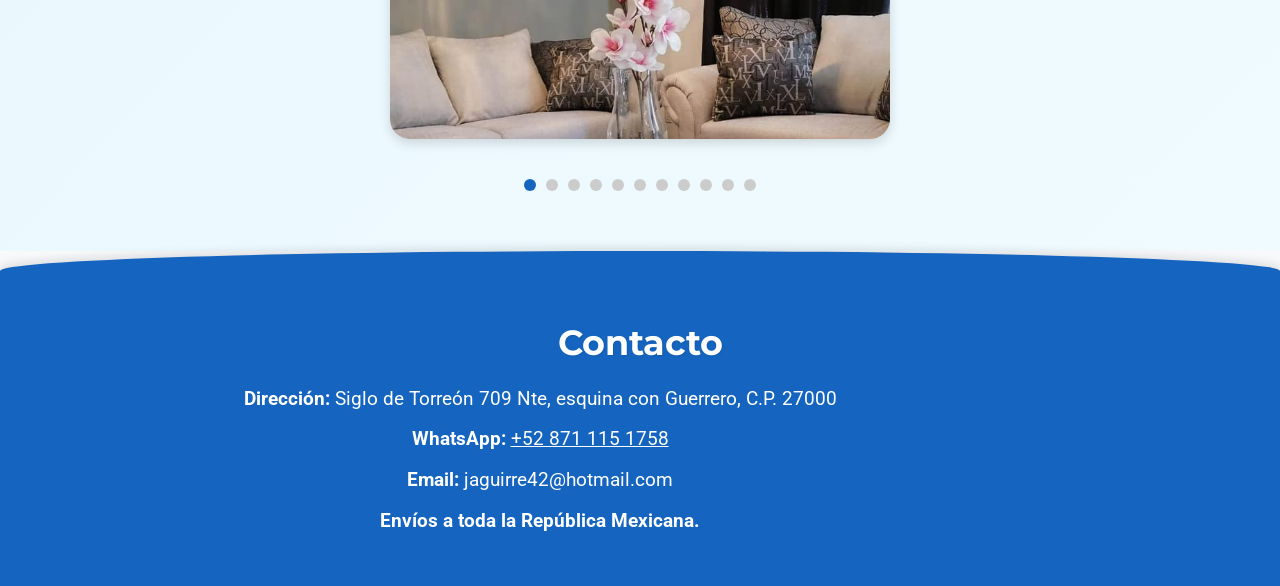
==== commit 9797580e: "index.html" ====
--- a/index.html
+++ b/index.html
@@ -49,7 +49,7 @@
     }
     
     header img {
-      height: 100px; /* Logotipo más grande */
+      height: 150px; /* Logotipo más grande */
       margin-right: 15px;
     }
     
